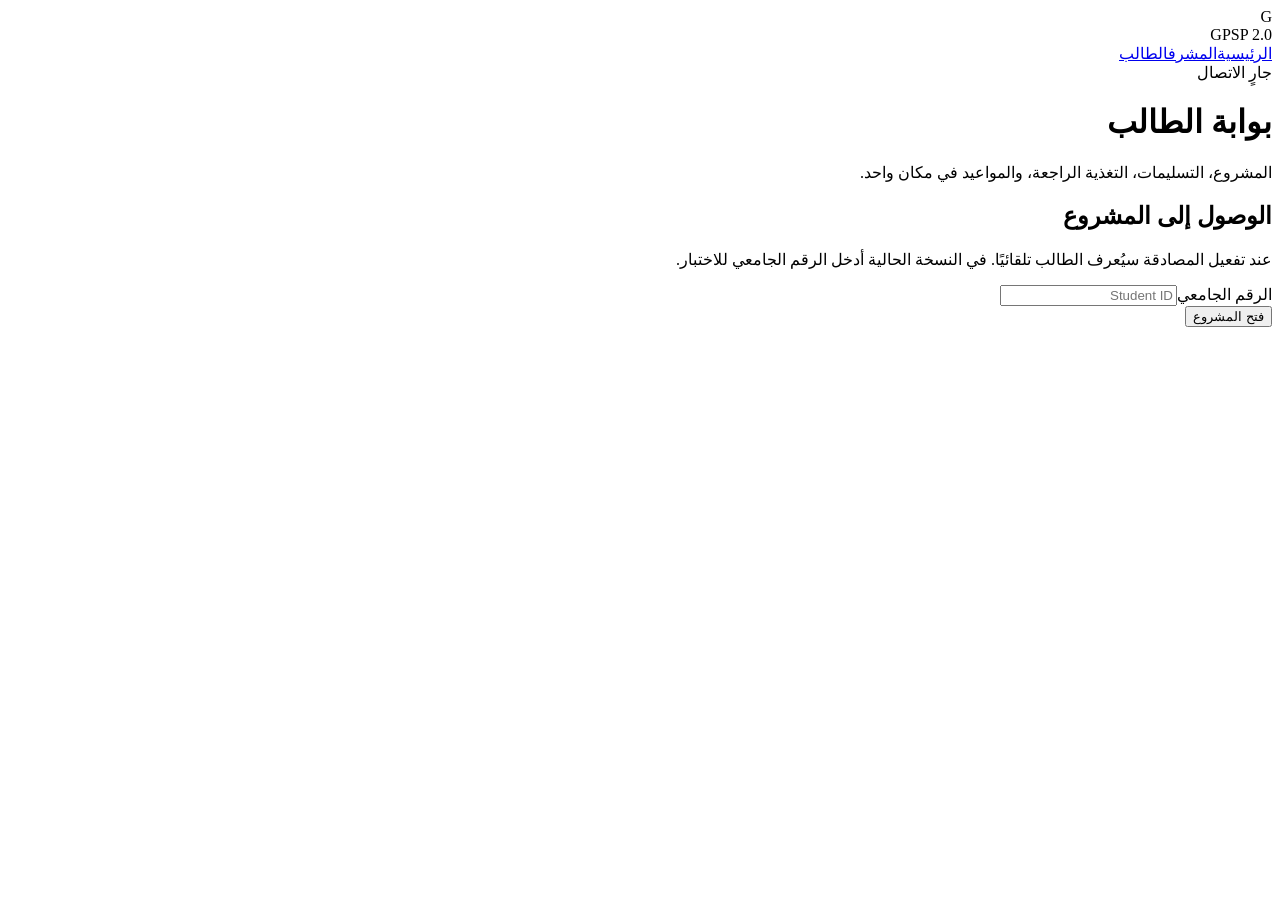
==== student.html @ 4a063b35 "Add files via upload" ====
<!doctype html>
<html lang="ar" dir="rtl">
<head><meta charset="utf-8"><meta name="viewport" content="width=device-width,initial-scale=1"><title>بوابة الطالب | GPSP 2.0</title><link rel="stylesheet" href="assets/css/style.css"></head>
<body>
<header class="topbar"><div class="container nav"><div class="brand"><div class="logo">G</div><div>GPSP 2.0</div></div><nav class="navlinks"><a href="index.html">الرئيسية</a><a href="supervisor.html">المشرف</a><a class="active" href="student.html">الطالب</a></nav><div class="actions"><span id="student-api-status" class="pill info">جارٍ الاتصال</span></div></div></header>
<main class="container section">
  <div class="page-head"><div><h1>بوابة الطالب</h1><p>المشروع، التسليمات، التغذية الراجعة، والمواعيد في مكان واحد.</p></div></div>
  <div id="student-login" class="card">
    <h2>الوصول إلى المشروع</h2>
    <p style="color:var(--muted)">عند تفعيل المصادقة سيُعرف الطالب تلقائيًا. في النسخة الحالية أدخل الرقم الجامعي للاختبار.</p>
    <div class="form-grid"><div class="field"><label>الرقم الجامعي</label><input id="student-id" placeholder="Student ID"></div><div class="field" style="align-self:end"><button class="btn primary" id="student-load">فتح المشروع</button></div></div>
  </div>
  <div id="student-workspace" style="display:none">
    <div class="grid cols-4">
      <div class="card metric"><div class="label">الطالب</div><div class="value" id="s-name" style="font-size:20px">—</div></div>
      <div class="card metric"><div class="label">المرحلة</div><div class="value" id="s-stage" style="font-size:22px">—</div></div>
      <div class="card metric"><div class="label">نسبة الإنجاز</div><div class="value" id="s-progress">0%</div></div>
      <div class="card metric"><div class="label">الحالة</div><div class="value" id="s-status" style="font-size:20px">—</div></div>
    </div>
    <section class="card" style="margin-top:20px">
      <h2 id="s-title">—</h2><p id="s-case" style="color:var(--muted)"></p>
      <div class="progress"><span id="s-progress-bar" style="width:0%"></span></div>
    </section>
    <div class="grid cols-2" style="margin-top:20px">
      <section class="card"><h3>التسليمات</h3><div id="s-submissions" class="timeline"></div></section>
      <section class="card"><h3>تغذية المشرف الراجعة</h3><div id="s-reviews" class="timeline"></div></section>
    </div>
  </div>
</main>
<script src="assets/js/config.js"></script><script src="assets/js/api.js"></script><script src="assets/js/student.js"></script>
</body></html>
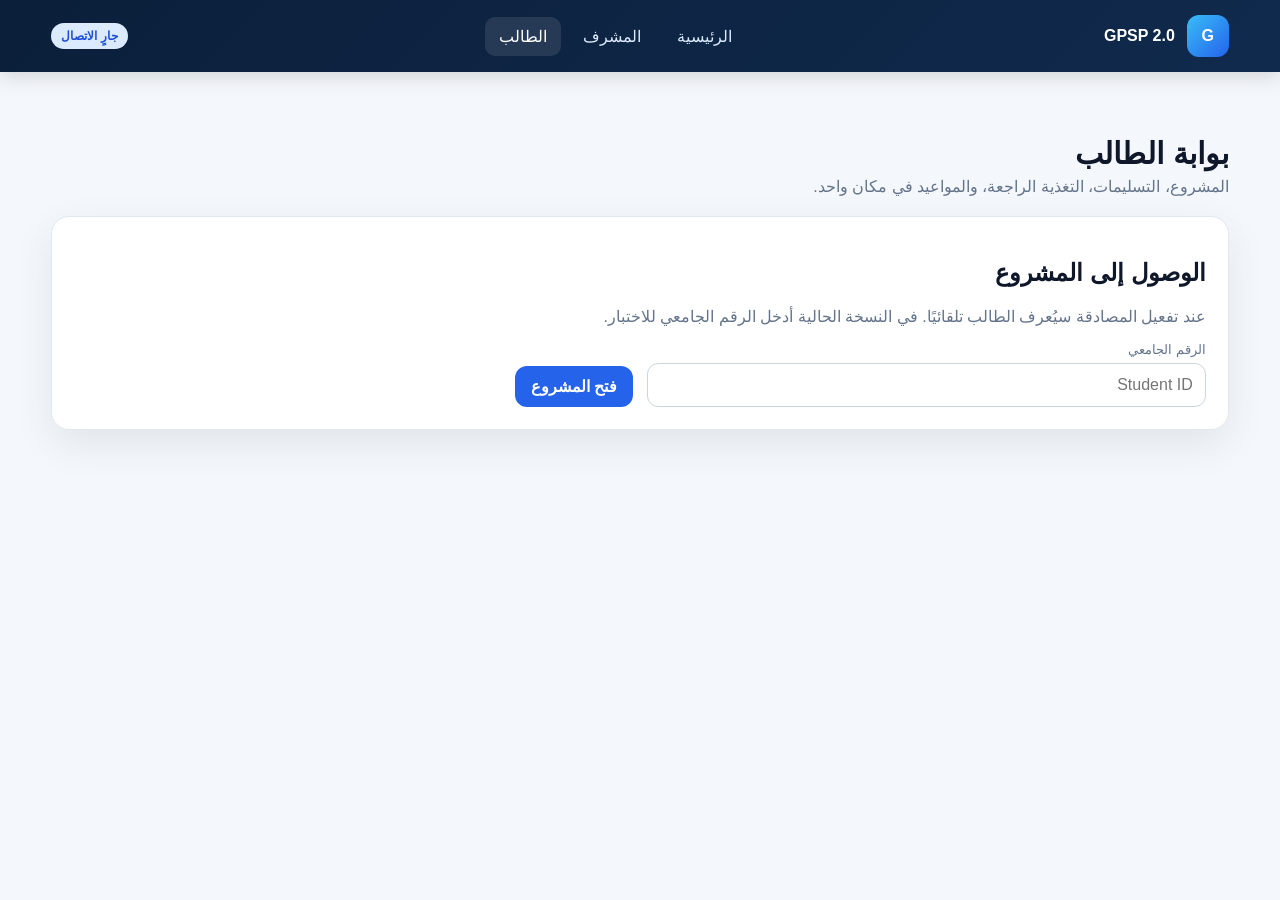
==== commit 3a7b3756: "Add files via upload" ====
--- a/student.html
+++ b/student.html
@@ -1,6 +1,6 @@
 <!doctype html>
 <html lang="ar" dir="rtl">
-<head><meta charset="utf-8"><meta name="viewport" content="width=device-width,initial-scale=1"><title>بوابة الطالب | GPSP 2.0</title><link rel="stylesheet" href="assets/css/style.css"></head>
+<head><meta charset="utf-8"><meta name="viewport" content="width=device-width,initial-scale=1"><title>بوابة الطالب | GPSP 2.0</title><link rel="stylesheet" href="style.css"></head>
 <body>
 <header class="topbar"><div class="container nav"><div class="brand"><div class="logo">G</div><div>GPSP 2.0</div></div><nav class="navlinks"><a href="index.html">الرئيسية</a><a href="supervisor.html">المشرف</a><a class="active" href="student.html">الطالب</a></nav><div class="actions"><span id="student-api-status" class="pill info">جارٍ الاتصال</span></div></div></header>
 <main class="container section">
@@ -27,5 +27,5 @@
     </div>
   </div>
 </main>
-<script src="assets/js/config.js"></script><script src="assets/js/api.js"></script><script src="assets/js/student.js"></script>
-</body></html>
+<script src="config.js"></script><script src="api.js"></script><script src="student.js"></script>
+</body></html>
--- a/style.css
+++ b/style.css
@@ -0,0 +1,82 @@
+:root{
+  --bg:#f4f7fb;--surface:#ffffff;--ink:#0f172a;--muted:#64748b;
+  --nav:#0b1f3a;--nav2:#102a4d;--accent:#2563eb;--accent2:#0ea5e9;
+  --line:#e2e8f0;--success:#16a34a;--warn:#d97706;--danger:#dc2626;
+  --shadow:0 14px 40px rgba(15,23,42,.08);--radius:18px;
+}
+*{box-sizing:border-box}
+html{scroll-behavior:smooth}
+body{margin:0;font-family:Inter,Arial,"Noto Sans Arabic",sans-serif;background:var(--bg);color:var(--ink)}
+a{text-decoration:none;color:inherit}
+button,input,select,textarea{font:inherit}
+.container{width:min(1180px,92%);margin:auto}
+.topbar{background:linear-gradient(135deg,var(--nav),var(--nav2));color:#fff;position:sticky;top:0;z-index:50;box-shadow:0 4px 20px rgba(0,0,0,.15)}
+.nav{display:flex;align-items:center;justify-content:space-between;min-height:72px;gap:18px}
+.brand{display:flex;align-items:center;gap:12px;font-weight:800}
+.logo{width:42px;height:42px;border-radius:12px;background:linear-gradient(135deg,#38bdf8,#2563eb);display:grid;place-items:center;font-weight:900}
+.navlinks{display:flex;gap:8px;flex-wrap:wrap}
+.navlinks a{padding:10px 14px;border-radius:10px;color:#dbeafe}
+.navlinks a:hover,.navlinks a.active{background:rgba(255,255,255,.1);color:#fff}
+.actions{display:flex;align-items:center;gap:8px}
+.btn{border:0;border-radius:12px;padding:11px 16px;font-weight:700;cursor:pointer;transition:.2s}
+.btn.primary{background:var(--accent);color:white}
+.btn.secondary{background:#eaf1fb;color:#16385f}
+.btn.ghost{background:transparent;border:1px solid rgba(255,255,255,.25);color:white}
+.btn:hover{transform:translateY(-1px)}
+.hero{background:linear-gradient(145deg,#0b1f3a 0%,#123d66 55%,#0ea5e9 130%);color:white;padding:72px 0 90px;position:relative;overflow:hidden}
+.hero:after{content:"";position:absolute;width:420px;height:420px;border-radius:50%;background:rgba(255,255,255,.06);right:-120px;top:-120px}
+.hero-grid{display:grid;grid-template-columns:1.3fr .7fr;gap:36px;align-items:center}
+.eyebrow{display:inline-flex;gap:8px;align-items:center;padding:8px 12px;border-radius:999px;background:rgba(255,255,255,.1);font-size:13px}
+.hero h1{font-size:clamp(36px,5vw,64px);line-height:1.05;margin:18px 0}
+.hero p{font-size:18px;line-height:1.8;color:#dbeafe;max-width:760px}
+.hero-card{background:rgba(255,255,255,.1);border:1px solid rgba(255,255,255,.18);backdrop-filter:blur(10px);padding:24px;border-radius:24px}
+.hero-stat{display:flex;justify-content:space-between;padding:14px 0;border-bottom:1px solid rgba(255,255,255,.15)}
+.hero-stat:last-child{border-bottom:0}
+.section{padding:64px 0}
+.section-title{display:flex;align-items:end;justify-content:space-between;gap:20px;margin-bottom:24px}
+.section-title h2{margin:0;font-size:30px}
+.section-title p{margin:6px 0 0;color:var(--muted)}
+.grid{display:grid;gap:18px}
+.grid.cols-4{grid-template-columns:repeat(4,1fr)}
+.grid.cols-3{grid-template-columns:repeat(3,1fr)}
+.grid.cols-2{grid-template-columns:repeat(2,1fr)}
+.card{background:var(--surface);border:1px solid var(--line);border-radius:var(--radius);padding:22px;box-shadow:var(--shadow)}
+.metric .label{color:var(--muted);font-size:13px}
+.metric .value{font-size:34px;font-weight:800;margin-top:8px}
+.metric .delta{margin-top:8px;font-size:13px}
+.pill{display:inline-flex;padding:6px 10px;border-radius:999px;font-size:12px;font-weight:700}
+.pill.success{background:#dcfce7;color:#166534}.pill.warn{background:#ffedd5;color:#9a3412}.pill.info{background:#dbeafe;color:#1d4ed8}.pill.muted{background:#eef2f7;color:#475569}
+.journey{display:grid;grid-template-columns:repeat(5,1fr);gap:12px}
+.step{background:white;border:1px solid var(--line);border-radius:16px;padding:18px;position:relative}
+.step .num{width:32px;height:32px;border-radius:10px;background:#e0ecff;color:#1d4ed8;display:grid;place-items:center;font-weight:800}
+.step h3{font-size:16px;margin:14px 0 6px}.step p{font-size:13px;color:var(--muted);line-height:1.6;margin:0}
+.dashboard-shell{display:grid;grid-template-columns:260px 1fr;min-height:calc(100vh - 72px)}
+.sidebar{background:#0f2745;color:#dbeafe;padding:22px 14px}
+.side-title{font-size:12px;text-transform:uppercase;letter-spacing:.08em;color:#93c5fd;margin:18px 10px 8px}
+.side-link{display:flex;gap:10px;align-items:center;padding:12px;border-radius:10px;margin:4px 0;color:#dbeafe}
+.side-link.active,.side-link:hover{background:rgba(255,255,255,.1);color:white}
+.main{padding:28px}
+.page-head{display:flex;justify-content:space-between;gap:18px;align-items:center;margin-bottom:20px}
+.page-head h1{margin:0;font-size:30px}.page-head p{margin:6px 0 0;color:var(--muted)}
+.table-wrap{overflow:auto}
+table{width:100%;border-collapse:collapse;min-width:780px}
+th,td{padding:13px 12px;text-align:start;border-bottom:1px solid var(--line);font-size:14px}
+th{color:#475569;background:#f8fafc}
+.progress{height:10px;background:#e2e8f0;border-radius:999px;overflow:hidden}.progress span{height:100%;display:block;background:linear-gradient(90deg,var(--accent),var(--accent2))}
+.timeline{display:grid;gap:12px}
+.timeline-item{display:grid;grid-template-columns:110px 1fr auto;gap:14px;align-items:center;padding:14px;border:1px solid var(--line);border-radius:14px;background:white}
+.form-grid{display:grid;grid-template-columns:repeat(2,1fr);gap:14px}
+.field label{display:block;font-size:13px;color:var(--muted);margin-bottom:6px}
+.field input,.field select,.field textarea{width:100%;padding:12px;border:1px solid #cbd5e1;border-radius:11px;background:white}
+.field textarea{min-height:110px;resize:vertical}
+.notice{padding:14px 16px;border-radius:12px;background:#eff6ff;border:1px solid #bfdbfe;color:#1e3a8a}
+.empty{padding:28px;text-align:center;color:var(--muted)}
+.footer{padding:30px 0;background:#0b1f3a;color:#cbd5e1;margin-top:40px}
+@media(max-width:980px){
+  .hero-grid,.dashboard-shell{grid-template-columns:1fr}.sidebar{display:none}
+  .grid.cols-4{grid-template-columns:repeat(2,1fr)}.grid.cols-3,.journey{grid-template-columns:repeat(2,1fr)}
+}
+@media(max-width:640px){
+  .navlinks{display:none}.hero{padding:50px 0 64px}.grid.cols-4,.grid.cols-3,.grid.cols-2,.journey,.form-grid{grid-template-columns:1fr}
+  .main{padding:18px}.page-head{align-items:flex-start;flex-direction:column}
+}
